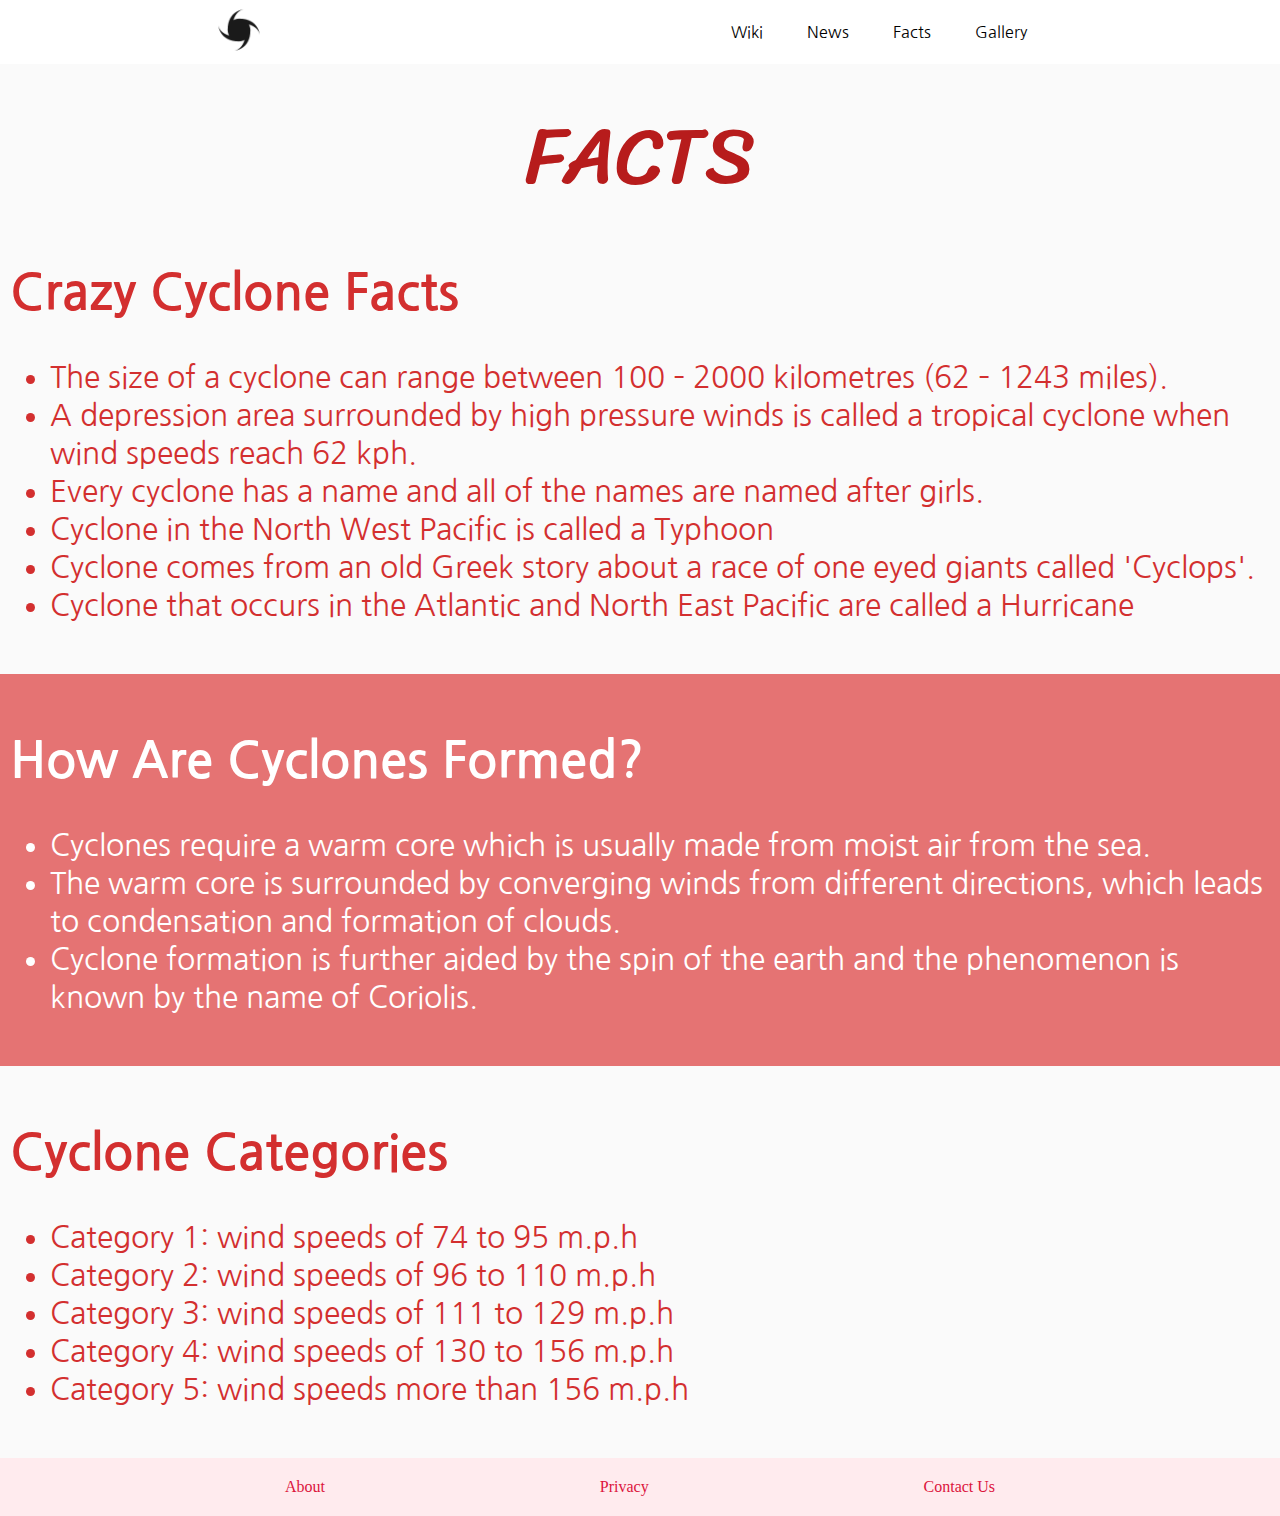
==== facts.html @ bb35c09d "Add facts page" ====
<!DOCTYPE html>
<html lang="en">
    <head>
        <title>Cyclone Wiki</title>
        <link type="text/css" rel="stylesheet" href="css/style.css">
        <link href="https://fonts.googleapis.com/css?family=Nanum+Gothic|Sriracha&display=swap" rel="stylesheet">    </head>
    <body>
        <header>
            <nav class="nav_bar">
                <div id="logo"><img src="resources/logo.png" alt="Logo"/></div>
                <div class="nav_content">
                    <span class="nav_1"><a href="index.html">Wiki</a></span>
                    <span class="nav_2"><a href="news.html">News</a></span>
                    <span class="nav_3"><a href="facts.html">Facts</a></span>
                    <span class="nav_4"><a href="gallery.html">Gallery</a></span>
                </div>
            </nav>
        </header>
        <main>
            <section class="facts_11">
                <h1>FACTS</h1>
                <h2>Crazy Cyclone Facts</h2>
                <ul>
                    <li>The size of a cyclone can range between 100 – 2000 kilometres (62 – 1243 miles).</li>
                    <li>A depression area surrounded by high pressure winds is called a tropical cyclone when wind speeds reach 62 kph.</li>
                    <li>Every cyclone has a name and all of the names are named after girls.</li>
                    <li>Cyclone in the North West Pacific is called a Typhoon</li>
                    <li>Cyclone comes from an old Greek story about  a race of one eyed giants called 'Cyclops'.</li>
                    <li>Cyclone that occurs in the Atlantic and North East Pacific are called a Hurricane</li>
                </ul>             
            </section>
            <section class="facts_21">
                    <h2>How Are Cyclones Formed?</h2>
                    <ul>
                        <li>Cyclones require a warm core which is usually made from moist air from the sea.</li>
                        <li>The warm core is surrounded by converging winds from different directions, which leads to condensation and formation of clouds.</li>
                        <li>Cyclone formation is further aided by the spin of the earth and the phenomenon is known by the name of Coriolis.</li>
                    </ul>
            </section>
            <section class="facts_31">
                <h2>Cyclone Categories</h2>
                <ul>
                    <li>Category 1: wind speeds of 74 to 95 m.p.h</li>
                    <li>Category 2: wind speeds of 96 to 110 m.p.h</li>
                    <li>Category 3: wind speeds of 111 to 129 m.p.h</li>
                    <li>Category 4: wind speeds of 130 to 156 m.p.h</li>
                    <li>Category 5: wind speeds more than 156 m.p.h</li>
                </ul>                             
            </section>
        </main>
        <footer class="footer">
            <span class="foot_cont">
                <span>About</span>
                <span>Privacy</span>
                <span>Contact Us</span>
            </div>
        </footer>
    </body>
</html>
---- css/style.css ----
body{
    margin:0;
}
/*Header CSS*/
.nav_bar{
    display: flex;
    justify-content: space-around;
}
.nav_content{
    flex-basis: 30%;
    display: flex;
    flex-direction: row;
    justify-content: space-evenly;
    font-family: 'Nanum Gothic', sans-serif;
}

.nav_content > span {
    line-height: 4;    
}

.nav_content > span >a {
    text-decoration: none;
    color: black;
}

#logo img{
    height:60px;
    width:60px;
}

/******************************Main***************************/
/************************index**************************/
/********************one********************/
.one{
    background-color: #FAFAFA;
    text-align: center;
    padding:30px 0;
}

.cyclone_wiki{
    font-family: 'Sriracha', cursive;
    font-size: 80px;
    color:#B71C1C;
    margin: 0 auto;
    font-weight: 500;
}

.main_img img{
    max-width:100%;
    margin:0;
}

/******************Two*****************/

.cyclone1{
    padding:20px 10px;
    background-color: #E57373;
    color:white;
    font-family: 'Nanum Gothic', sans-serif;
}

.cyclone1 > h1{
    font-size: 60px;
    font-weight: 500;
}

.cyclone1 h1+div > p {
    font-size:20px;
    text-align: left;
}

/************Three*******************/
.facts{
    display:grid;
    grid-template-columns: auto;
    grid-template-rows: 80px 500px;
    font-family: 'Nanum Gothic', sans-serif;
    color:#C62828;
    grid-gap: 20px 10px;
    padding:40px 0;
}


.facts_1 h1{
    text-align: center;
    font-size: 60px;
    margin:10px;
}

.facts_2{
    display:grid;
    grid-template-columns:auto auto;
    grid-template-rows: 240px 240px;
    text-align: center;
    grid-gap: 30px 0;
}

.facts_3 figure > img,
.facts_4 figure > img,
.facts_5 figure > img,
.facts_6 figure > img{
    height:190px;
}
/****************************news*****************/
.news_grid{
    padding:10px 10px 30px;
    display:grid;
    grid-template-columns: auto;
    grid-template-rows: 150px 300px 300px 300px;
    grid-gap: 20px;
    background-color: #F5F5F5;    
}

.news_1 img{
    height:240px;
    float: left;
    padding: 0 20px 0 10px;
    width:30%;
}

.news_1 img+p,
.news_2 img+p,
.news_3 img+p{
    font-size: 20px;
}
.news_1,
.news_2,
.news_3{
    background-color: white;
    padding: 20px;
    border-radius: 6px;
    border-width: 1px;
    border-style: solid;
    border-color: #BDBDBD;
}

.news_1 ~ section > img{
    height:240px;
    float: left;
    padding: 0 10px;
    width:30%;
}

/***************************Gallery**********************/
.gal_grid{
    display: grid;
    grid-template-columns: auto auto;
    grid-template-rows: 150px 400px 400px 400px 400px;
    text-align: center;
    grid-gap: 10px 5px;
    background-color: #F5F5F5;
}

.gal_grid1{
    grid-area:1/1/span 1/span 2;
}

.gal_grid2 > img,
.gal_grid3 > img,
.gal_grid4 > img,
.gal_grid5 > img,
.gal_grid6 > img,
.gal_grid7 > img,
.gal_grid8 > img{
    height:370px;
    width:90%;
    padding:5px;
    border-width: 1px;
    border-style: solid;
    border-color: #BDBDBD;
    border-radius: 6px;
}
/********************************************************/
/*******************************Facts********************/
.facts_11{
    background-color: #FAFAFA;
    padding:20px 10px;
    font-family: 'Nanum Gothic', sans-serif;
    color:#D32F2F;
}

.facts_11 h1{
    text-align: center;
    font-family: 'Sriracha', cursive;
    font-size: 80px;
    color:#B71C1C;
    margin: 0 auto;
    font-weight: 500;
}

.facts_11 h2,
.facts_31 h2{
    font-size: 50px;
    color:#D32F2F;
}
.facts_21 h2{
    font-size: 50px;
} 
.facts_11 ul,
.facts_21 ul,
.facts_31 ul{
    font-size: 30px;
}
.facts_21{
    padding:20px 10px;
    background-color: #E57373;
    color:white;
    font-family: 'Nanum Gothic', sans-serif;
}

.facts_31{
    background-color: #FAFAFA;
    padding:20px 10px;
    font-family: 'Nanum Gothic', sans-serif;
    color:#D32F2F;
}
/*******************************************************/
/*****Footer CSS*****/
.footer{
    background-color: #FFEBEE;
    margin: auto 0 0 0;
    padding:20px 10px;
    color: crimson;
}

.foot_cont{
    display: flex;
    flex-direction: row;
    flex-wrap: nowrap;
    justify-content: space-evenly;
}
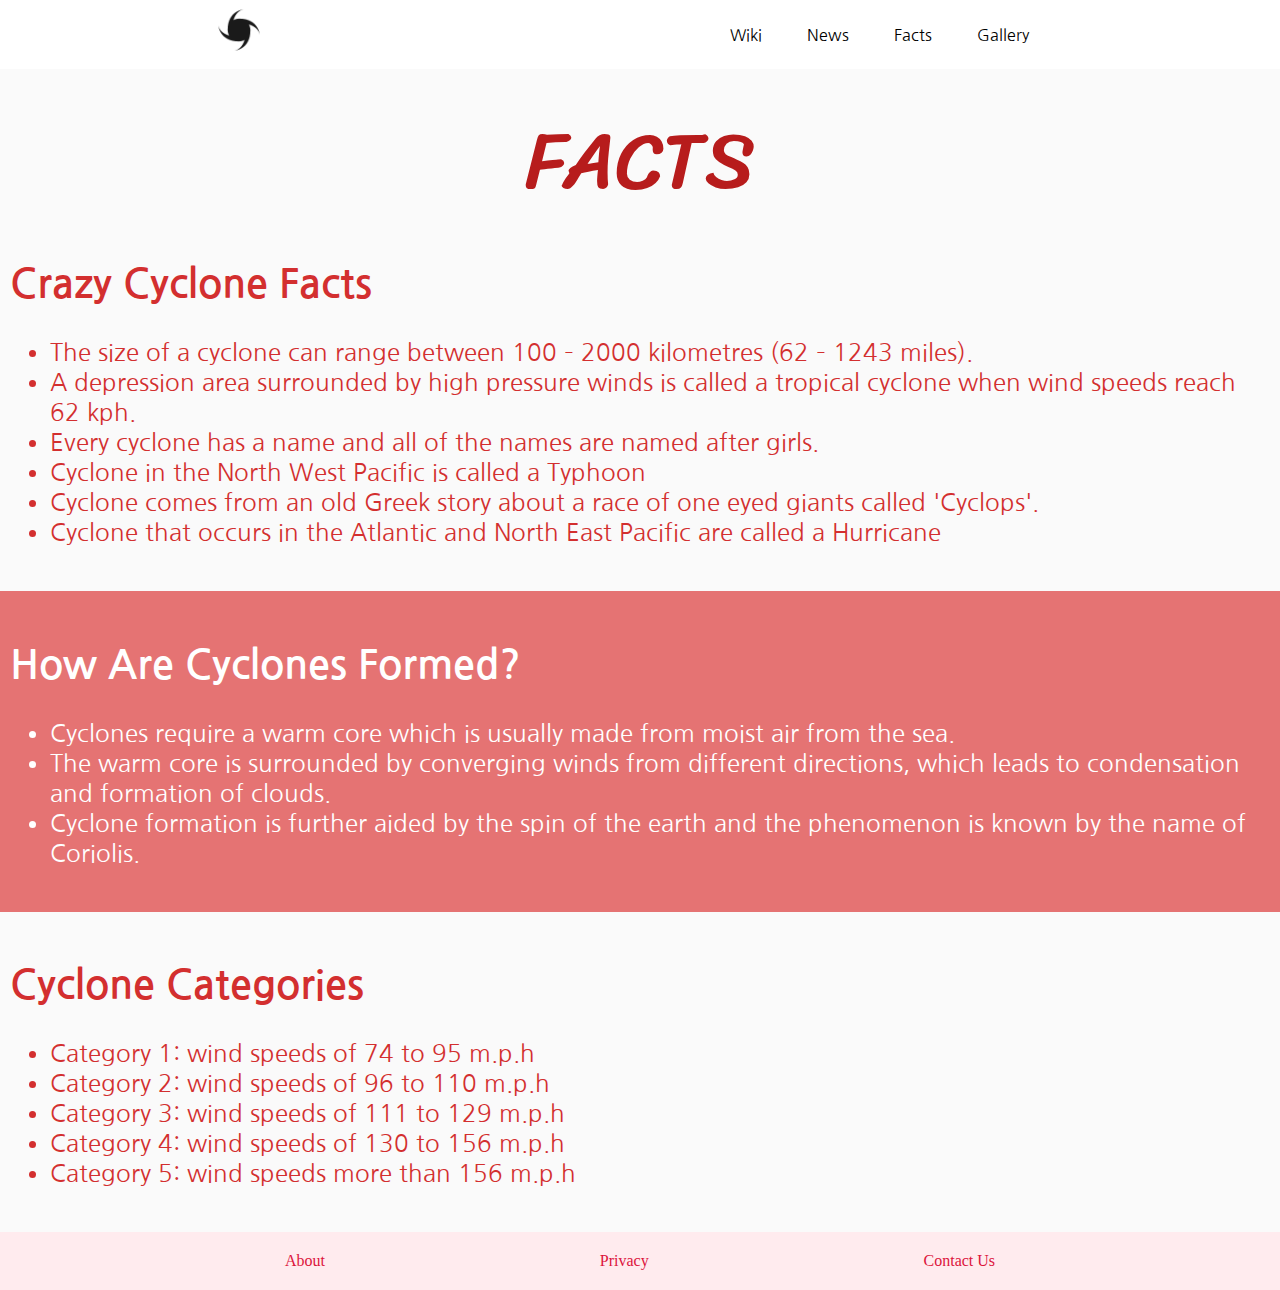
==== commit e61bf11b: "Add responsive index" ====
--- a/facts.html
+++ b/facts.html
@@ -7,7 +7,7 @@
     <body>
         <header>
             <nav class="nav_bar">
-                <div id="logo"><img src="resources/logo.png" alt="Logo"/></div>
+                <div id="logo"><a href="index.html"><img src="resources/logo.png" alt="Logo"/></a></div>
                 <div class="nav_content">
                     <span class="nav_1"><a href="index.html">Wiki</a></span>
                     <span class="nav_2"><a href="news.html">News</a></span>
--- a/css/style.css
+++ b/css/style.css
@@ -1,7 +1,7 @@
 body{
     margin:0;
 }
-/*Header CSS*/
+/*************************Header CSS*******************************/
 .nav_bar{
     display: flex;
     justify-content: space-around;
@@ -15,7 +15,8 @@
 }
 
 .nav_content > span {
-    line-height: 4;    
+    line-height: 4;
+    padding:2.5px;    
 }
 
 .nav_content > span >a {
@@ -101,6 +102,7 @@
 .facts_6 figure > img{
     height:190px;
 }
+/*************************************************/
 /****************************news*****************/
 .news_grid{
     padding:10px 10px 30px;
@@ -112,7 +114,7 @@
 }
 
 .news_1 img{
-    height:240px;
+    height:90%;
     float: left;
     padding: 0 20px 0 10px;
     width:30%;
@@ -140,7 +142,7 @@
     padding: 0 10px;
     width:30%;
 }
-
+/********************************************************/
 /***************************Gallery**********************/
 .gal_grid{
     display: grid;
@@ -190,16 +192,16 @@
 
 .facts_11 h2,
 .facts_31 h2{
-    font-size: 50px;
+    font-size: 40px;
     color:#D32F2F;
 }
 .facts_21 h2{
-    font-size: 50px;
+    font-size: 40px;
 } 
 .facts_11 ul,
 .facts_21 ul,
 .facts_31 ul{
-    font-size: 30px;
+    font-size: 24px;
 }
 .facts_21{
     padding:20px 10px;
@@ -227,5 +229,50 @@
     display: flex;
     flex-direction: row;
     flex-wrap: nowrap;
-    justify-content: space-evenly;
+    justify-content:space-evenly;
+}
+
+@media (max-width:762px) {
+/******Index***************/
+    .nav_content{
+        flex-basis: 50%;
+}
+    
+    #logo img{
+        height:60px;
+        width:60px;
+    }
+    .cyclone_wiki{
+        font-size: 50px;
+    }
+
+    figcaption{
+        font-size: 12px;
+    }
+
+    .cyclone1>h1{
+        font-size: 40px;
+    }
+
+    .cyclone1 h1+div > p{
+        font-size: 15px;
+    }
+
+    .facts{
+        grid-template-rows: 50px 1100px;
+    }
+
+    .facts h1{
+        font-size: 40px;
+    }
+    .facts_2{
+        grid-template-columns: auto;
+    }
+
+    .facts_2 > div > figure > img {
+        width:70%;
+    }
+
+/****************************
+    
 }